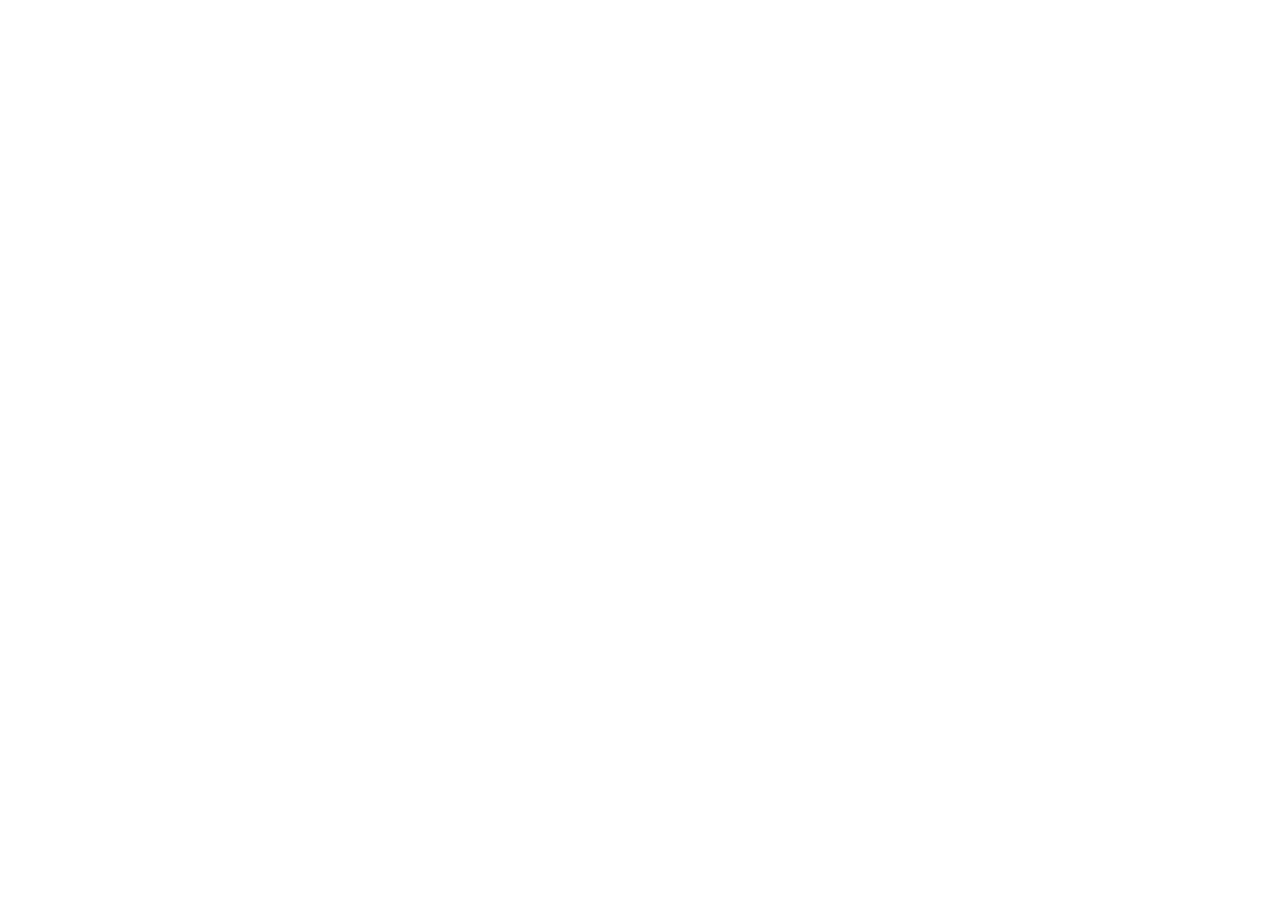
==== index.html @ 3ae2c53e "init" ====
<!DOCTYPE html>
<html lang="pt-br">
<head>
    <meta charset="UTF-8">
    <meta name="viewport" content="width=device-width, initial-scale=1.0">
    <title>Jorgin Lanches</title>
</head>
<body>
    
</body>
</html>
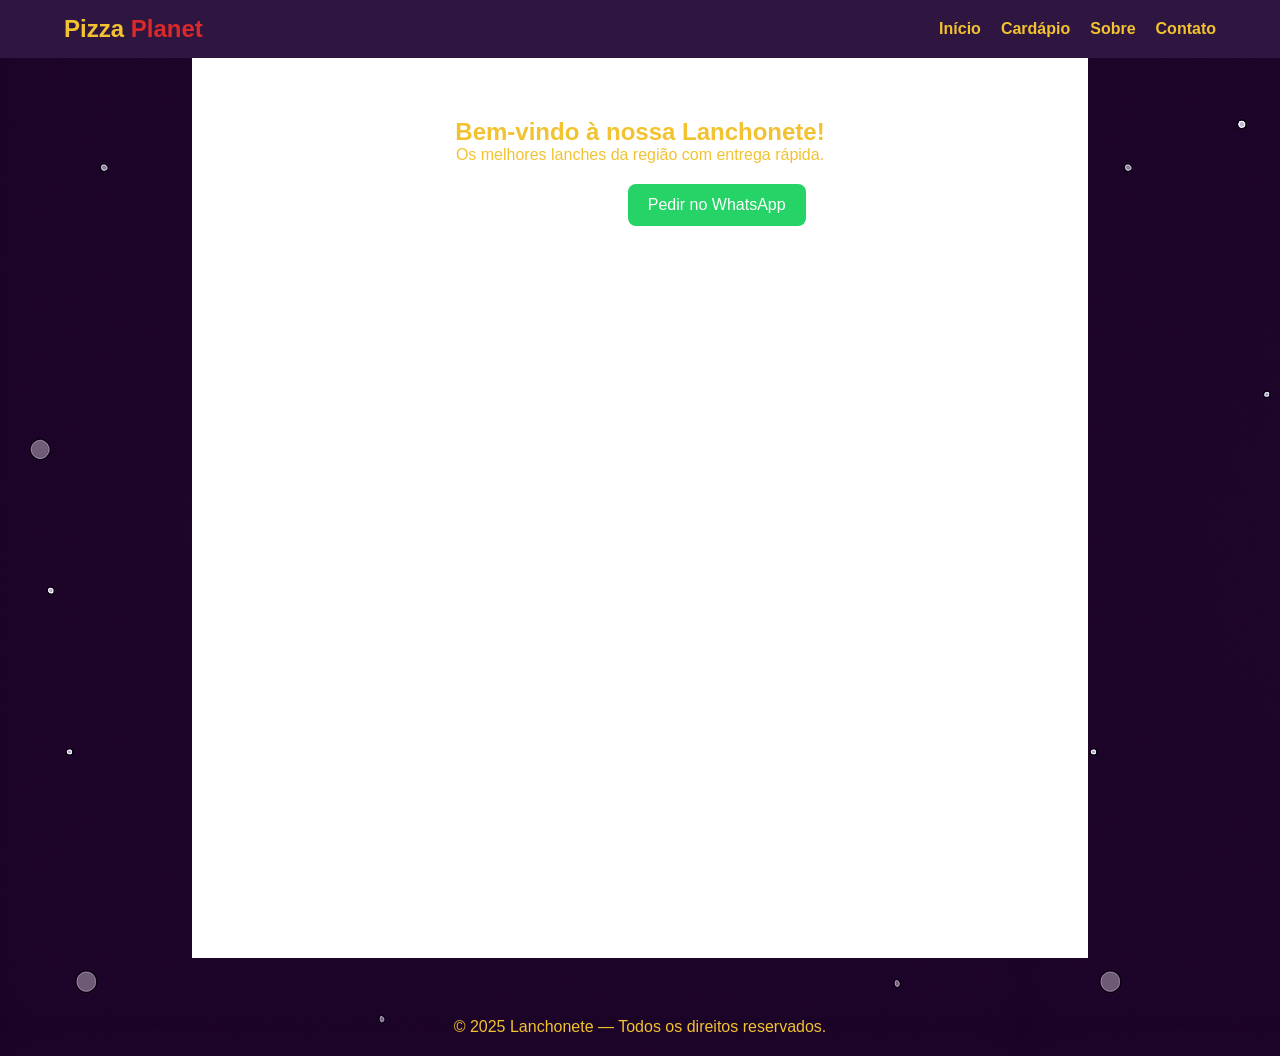
==== commit 9cff63a7: "commit: multiple pages" ====
--- a/index.html
+++ b/index.html
@@ -1,11 +1,39 @@
 <!DOCTYPE html>
-<html lang="pt-br">
+<html lang="pt-BR">
 <head>
     <meta charset="UTF-8">
-    <meta name="viewport" content="width=device-width, initial-scale=1.0">
-    <title>Jorgin Lanches</title>
+    <title>Lanchonete • Início</title>
+    <link rel="stylesheet" href="styles.css">
 </head>
+
 <body>
-    
+    <!-- NAVBAR -->
+    <header>
+        <nav class="navbar">
+            <h1 class="logo">Pizza <span>Planet</span></h1>
+            <ul class="menu">
+                <li><a href="index.html">Início</a></li>
+                <li><a href="cardapio.html">Cardápio</a></li>
+                <li><a href="sobre.html">Sobre</a></li>
+                <li><a href="contato.html">Contato</a></li>
+            </ul>
+        </nav>
+    </header>
+
+    <!-- HERO -->
+    <section class="hero">
+        <h2>Bem-vindo à nossa Lanchonete!</h2>
+        <p>Os melhores lanches da região com entrega rápida.</p>
+
+        <div class="hero-buttons">
+            <a href="cardapio.html" class="btn">Ver Cardápio</a>
+            <a href="https://wa.me/55SEU_NUMERO" class="btn btn-wpp">Pedir no WhatsApp</a>
+        </div>
+    </section>
+
+    <!-- FOOTER -->
+    <footer>
+        <p>© 2025 Lanchonete — Todos os direitos reservados.</p>
+    </footer>
 </body>
-</html>+</html>
--- a/styles.css
+++ b/styles.css
@@ -0,0 +1,216 @@
+/* ===========================
+   PALETA DE CORES
+   =========================== */
+:root {
+    --roxo1: #2F1640;
+    --amarelo1: #F2C230;
+    --amarelo2: #F2AE2E;
+    --amarelo3: #F29727;
+    --vermelho1: #D92929;
+}
+
+* {
+    margin: 0;
+    padding: 0;
+    box-sizing: border-box;
+    color: var(--amarelo1);
+    transition: .2s linear;
+}
+
+/* ===========================
+   CONFIGURAÇÕES GERAIS
+   =========================== */
+body {
+    font-family: Arial, sans-serif;
+    height: 100vh;
+    background-image: url('img/empty-bg.png');
+    overflow: hidden;
+}
+
+/* ===========================
+   HEADER E NAVEGAÇÃO
+   =========================== */
+header {
+    background-color: var(--roxo1);
+    padding: 15px 0;
+}
+
+.navbar {
+    display: flex;
+    justify-content: space-between;
+    align-items: center;
+    text-align: center;
+    width: 90%;
+    margin: auto;
+}
+
+.logo {
+    color: var(--amarelo1);
+    font-size: 1.5rem;
+}
+.logo span {
+    color: var(--vermelho1);
+    font-size: 1.5rem;
+}
+
+.menu {
+    list-style: none;
+    display: flex;
+    gap: 20px;
+    
+}
+
+.menu a {
+    text-decoration: none;
+    font-weight: bold;
+}
+.menu a.active,
+.menu a:hover {
+    text-decoration: underline;
+    font-weight: bolder;
+    color: var(--vermelho1);
+    scale: 1.2rem;
+}
+
+
+
+/* ===========================
+   BOTÕES
+   =========================== */
+.btn {
+    background: var(--vermelho);
+    color: white;
+    padding: 12px 20px;
+    border-radius: 8px;
+    display: inline-block;
+    text-decoration: none;
+    transition: 0.2s;
+}
+
+.btn:hover {
+    background: var(--laranja);
+}
+
+.btn-wpp {
+    background: #25D366;
+}
+
+.btn-wpp:hover {
+    background: #1ebe5d;
+}
+
+
+
+/* ===========================
+   HERO DA HOME
+   =========================== */
+.hero {
+    text-align: center;
+    padding: 60px 20px;
+    margin: 0 auto;
+    max-width: 70%;
+    height: 100%;
+    background-color: #fff;
+}
+
+.hero-buttons {
+    margin-top: 20px;
+    display: flex;
+    gap: 20px;
+    justify-content: center;
+}
+
+
+
+/* ===========================
+   CARDÁPIO
+   =========================== */
+.cardapio {
+    width: 90%;
+    margin: 30px auto;
+}
+
+.categoria {
+    margin-bottom: 40px;
+}
+
+.itens {
+    display: grid;
+    grid-template-columns: repeat(auto-fit, minmax(180px, 1fr));
+    gap: 20px;
+}
+
+.item {
+    background: white;
+    padding: 15px;
+    border-radius: 10px;
+    box-shadow: 0 0 10px #0001;
+    text-align: center;
+}
+
+.item button {
+    margin-top: 10px;
+    background: var(--azul);
+    color: white;
+    border: none;
+    padding: 8px 12px;
+    border-radius: 6px;
+    cursor: pointer;
+}
+
+.item button:hover {
+    background: var(--roxo);
+}
+
+
+
+/* ===========================
+   CARRINHO
+   =========================== */
+.carrinho {
+    position: fixed;
+    top: 90px;
+    right: 20px;
+    width: 250px;
+    background: var(--fundo-claro);
+    padding: 20px;
+    border-radius: 10px;
+    box-shadow: 0 0 20px #0002;
+}
+
+.carrinho ul {
+    padding: 0;
+    list-style: none;
+}
+
+.carrinho li {
+    border-bottom: 1px solid #ddd;
+    padding: 5px 0;
+}
+
+
+
+/* ===========================
+   PÁGINAS: SOBRE / CONTATO
+   =========================== */
+.sobre, .contato {
+    width: 90%;
+    margin: 40px auto;
+    background: white;
+    padding: 20px;
+    border-radius: 10px;
+    box-shadow: 0 0 15px #0002;
+}
+
+
+
+/* ===========================
+   FOOTER
+   =========================== */
+footer {
+    text-align: center;
+    padding: 20px;
+    background: var(--azul);
+    color: white;
+    margin-top: 40px;
+}
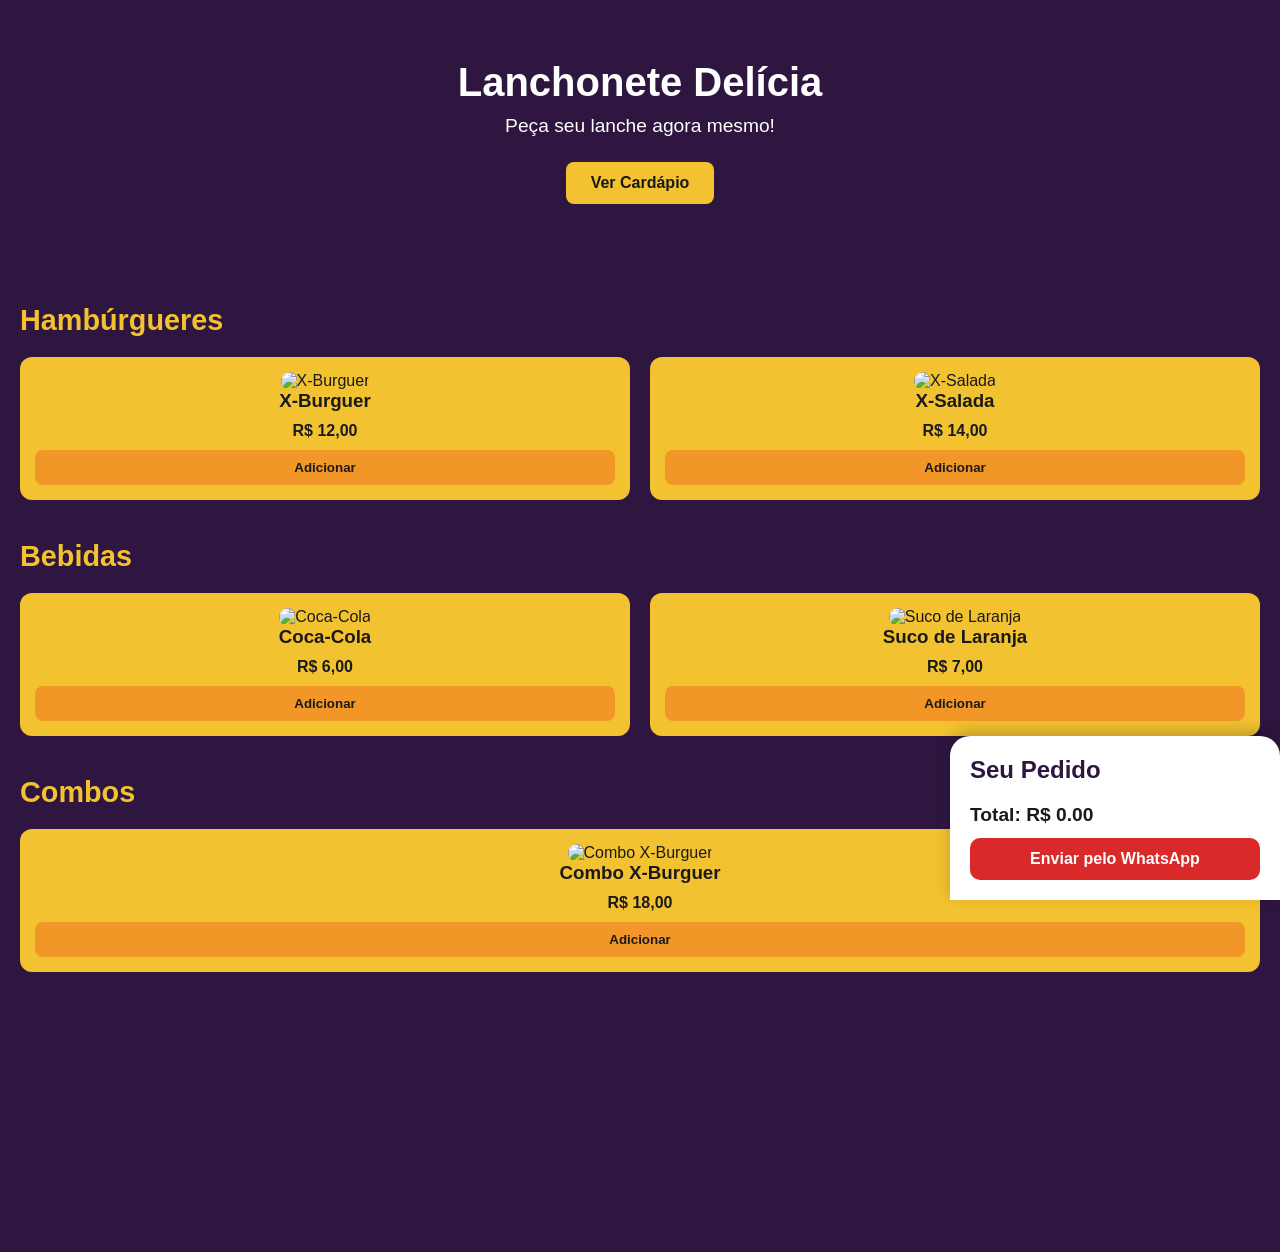
==== commit ddef8760: "commit: single page is better" ====
--- a/index.html
+++ b/index.html
@@ -1,39 +1,93 @@
 <!DOCTYPE html>
-<html lang="pt-BR">
+<html lang="pt-br">
 <head>
-    <meta charset="UTF-8">
-    <title>Lanchonete • Início</title>
-    <link rel="stylesheet" href="styles.css">
+    <meta charset="UTF-8" />
+    <meta name="viewport" content="width=device-width, initial-scale=1.0" />
+    <title>Lanchonete - Faça seu Pedido</title>
+    <link rel="stylesheet" href="style.css">
 </head>
+<body>
 
-<body>
-    <!-- NAVBAR -->
-    <header>
-        <nav class="navbar">
-            <h1 class="logo">Pizza <span>Planet</span></h1>
-            <ul class="menu">
-                <li><a href="index.html">Início</a></li>
-                <li><a href="cardapio.html">Cardápio</a></li>
-                <li><a href="sobre.html">Sobre</a></li>
-                <li><a href="contato.html">Contato</a></li>
-            </ul>
-        </nav>
+    <!-- ================= HERO ================= -->
+    <header class="hero">
+        <h1>Lanchonete Delícia</h1>
+        <p>Peça seu lanche agora mesmo!</p>
+        <a href="#cardapio" class="btn">Ver Cardápio</a>
     </header>
 
-    <!-- HERO -->
-    <section class="hero">
-        <h2>Bem-vindo à nossa Lanchonete!</h2>
-        <p>Os melhores lanches da região com entrega rápida.</p>
+    <!-- ================= CARDÁPIO ================= -->
+    <main id="cardapio">
 
-        <div class="hero-buttons">
-            <a href="cardapio.html" class="btn">Ver Cardápio</a>
-            <a href="https://wa.me/55SEU_NUMERO" class="btn btn-wpp">Pedir no WhatsApp</a>
-        </div>
-    </section>
+        <!-- Hambúrgueres -->
+        <section class="categoria">
+            <h2>Hambúrgueres</h2>
+            <div class="produtos">
 
-    <!-- FOOTER -->
-    <footer>
-        <p>© 2025 Lanchonete — Todos os direitos reservados.</p>
-    </footer>
+                <div class="item">
+                    <img src="https://via.placeholder.com/150" alt="X-Burguer">
+                    <h3>X-Burguer</h3>
+                    <p class="preco">R$ 12,00</p>
+                    <button class="add" data-nome="X-Burguer" data-preco="12">Adicionar</button>
+                </div>
+
+                <div class="item">
+                    <img src="https://via.placeholder.com/150" alt="X-Salada">
+                    <h3>X-Salada</h3>
+                    <p class="preco">R$ 14,00</p>
+                    <button class="add" data-nome="X-Salada" data-preco="14">Adicionar</button>
+                </div>
+
+            </div>
+        </section>
+
+        <!-- Bebidas -->
+        <section class="categoria">
+            <h2>Bebidas</h2>
+            <div class="produtos">
+
+                <div class="item">
+                    <img src="https://via.placeholder.com/150" alt="Coca-Cola">
+                    <h3>Coca-Cola</h3>
+                    <p class="preco">R$ 6,00</p>
+                    <button class="add" data-nome="Coca-Cola" data-preco="6">Adicionar</button>
+                </div>
+
+                <div class="item">
+                    <img src="https://via.placeholder.com/150" alt="Suco de Laranja">
+                    <h3>Suco de Laranja</h3>
+                    <p class="preco">R$ 7,00</p>
+                    <button class="add" data-nome="Suco de Laranja" data-preco="7">Adicionar</button>
+                </div>
+
+            </div>
+        </section>
+
+        <!-- Combos -->
+        <section class="categoria">
+            <h2>Combos</h2>
+            <div class="produtos">
+
+                <div class="item">
+                    <img src="https://via.placeholder.com/150" alt="Combo X-Burguer">
+                    <h3>Combo X-Burguer</h3>
+                    <p class="preco">R$ 18,00</p>
+                    <button class="add" data-nome="Combo X-Burguer" data-preco="18">Adicionar</button>
+                </div>
+
+            </div>
+        </section>
+
+    </main>
+
+    <!-- ================= CARRINHO ================= -->
+    <aside id="carrinho">
+        <h2>Seu Pedido</h2>
+        <ul id="lista-carrinho"></ul>
+
+        <p class="total">Total: R$ <span id="total">0.00</span></p>
+
+        <a id="whatsapp-btn" class="finalizar" target="_blank">Enviar pelo WhatsApp</a>
+    </aside>
+
 </body>
 </html>
--- a/style.css
+++ b/style.css
@@ -0,0 +1,197 @@
+/* ============================= */
+/*         PALETA USADA          */
+/* ============================= */
+:root {
+    --roxo1: #2F1640;
+    --amarelo1: #F2C230;
+    --amarelo2: #F2AE2E;
+    --amarelo3: #F29727;
+    --vermelho1: #D92929;
+
+    --texto-claro: #ffffff;
+    --texto-escuro: #1a1a1a;
+}
+
+/* ============================= */
+/*        CONFIGURAÇÕES GERAIS   */
+/* ============================= */
+* {
+    margin: 0;
+    padding: 0;
+    box-sizing: border-box;
+    font-family: "Poppins", sans-serif;
+}
+
+body {
+    background: var(--roxo1);
+    color: var(--texto-claro);
+    padding-bottom: 200px; /* espaço para o carrinho */
+}
+
+h1, h2, h3 {
+    font-weight: 600;
+}
+
+/* ============================= */
+/*            HERO               */
+/* ============================= */
+.hero {
+    text-align: center;
+    padding: 60px 20px;
+    background: var(--roxo1);
+}
+
+.hero h1 {
+    font-size: 2.5rem;
+}
+
+.hero p {
+    margin: 10px 0;
+    font-size: 1.2rem;
+}
+
+.hero .btn {
+    display: inline-block;
+    background: var(--amarelo1);
+    color: var(--texto-escuro);
+    padding: 12px 25px;
+    font-weight: 600;
+    border-radius: 8px;
+    text-decoration: none;
+    margin-top: 15px;
+    transition: 0.2s;
+}
+
+.hero .btn:hover {
+    background: var(--amarelo2);
+}
+
+/* ============================= */
+/*            CARDÁPIO           */
+/* ============================= */
+
+#cardapio {
+    padding: 40px 20px;
+}
+
+.categoria {
+    margin-bottom: 40px;
+}
+
+.categoria h2 {
+    margin-bottom: 20px;
+    font-size: 1.8rem;
+    color: var(--amarelo1);
+}
+
+.produtos {
+    display: grid;
+    gap: 20px;
+    grid-template-columns: repeat(auto-fit, minmax(180px, 1fr));
+}
+
+.item {
+    background: var(--amarelo1);
+    color: var(--texto-escuro);
+    padding: 15px;
+    border-radius: 12px;
+    text-align: center;
+    transition: 0.2s;
+}
+
+.item:hover {
+    transform: scale(1.03);
+    background: var(--amarelo2);
+}
+
+.item img {
+    width: 100%;
+    border-radius: 10px;
+}
+
+.item .preco {
+    margin: 10px 0;
+    font-weight: bold;
+}
+
+.item .add {
+    width: 100%;
+    background: var(--amarelo3);
+    color: var(--texto-escuro);
+    padding: 10px;
+    border: none;
+    border-radius: 8px;
+    font-weight: 600;
+    cursor: pointer;
+    transition: 0.2s;
+}
+
+.item .add:hover {
+    background: var(--amarelo2);
+}
+
+/* ============================= */
+/*            CARRINHO           */
+/* ============================= */
+
+#carrinho {
+    position: fixed;
+    bottom: 0;
+    right: 0;
+    width: 330px;
+    background: #ffffff;
+    color: var(--texto-escuro);
+    padding: 20px;
+    border-radius: 20px 20px 0 0;
+    box-shadow: 0 -5px 15px rgba(0,0,0,0.2);
+}
+
+#carrinho h2 {
+    margin-bottom: 10px;
+    color: var(--roxo1);
+}
+
+#lista-carrinho {
+    list-style: none;
+    max-height: 150px;
+    overflow-y: auto;
+    margin-bottom: 10px;
+}
+
+#lista-carrinho li {
+    padding: 8px 0;
+    border-bottom: 1px solid #ddd;
+    font-size: 0.9rem;
+}
+
+.total {
+    font-size: 1.2rem;
+    font-weight: bold;
+}
+
+.finalizar {
+    display: block;
+    margin-top: 12px;
+    background: var(--vermelho1);
+    color: white;
+    text-align: center;
+    padding: 12px;
+    border-radius: 10px;
+    font-size: 1rem;
+    font-weight: 600;
+    text-decoration: none;
+    transition: 0.2s;
+}
+
+.finalizar:hover {
+    background: #b71c1c;
+}
+
+/* Scroll mais bonito */
+#lista-carrinho::-webkit-scrollbar {
+    width: 6px;
+}
+#lista-carrinho::-webkit-scrollbar-thumb {
+    background-color: var(--amarelo2);
+    border-radius: 6px;
+}
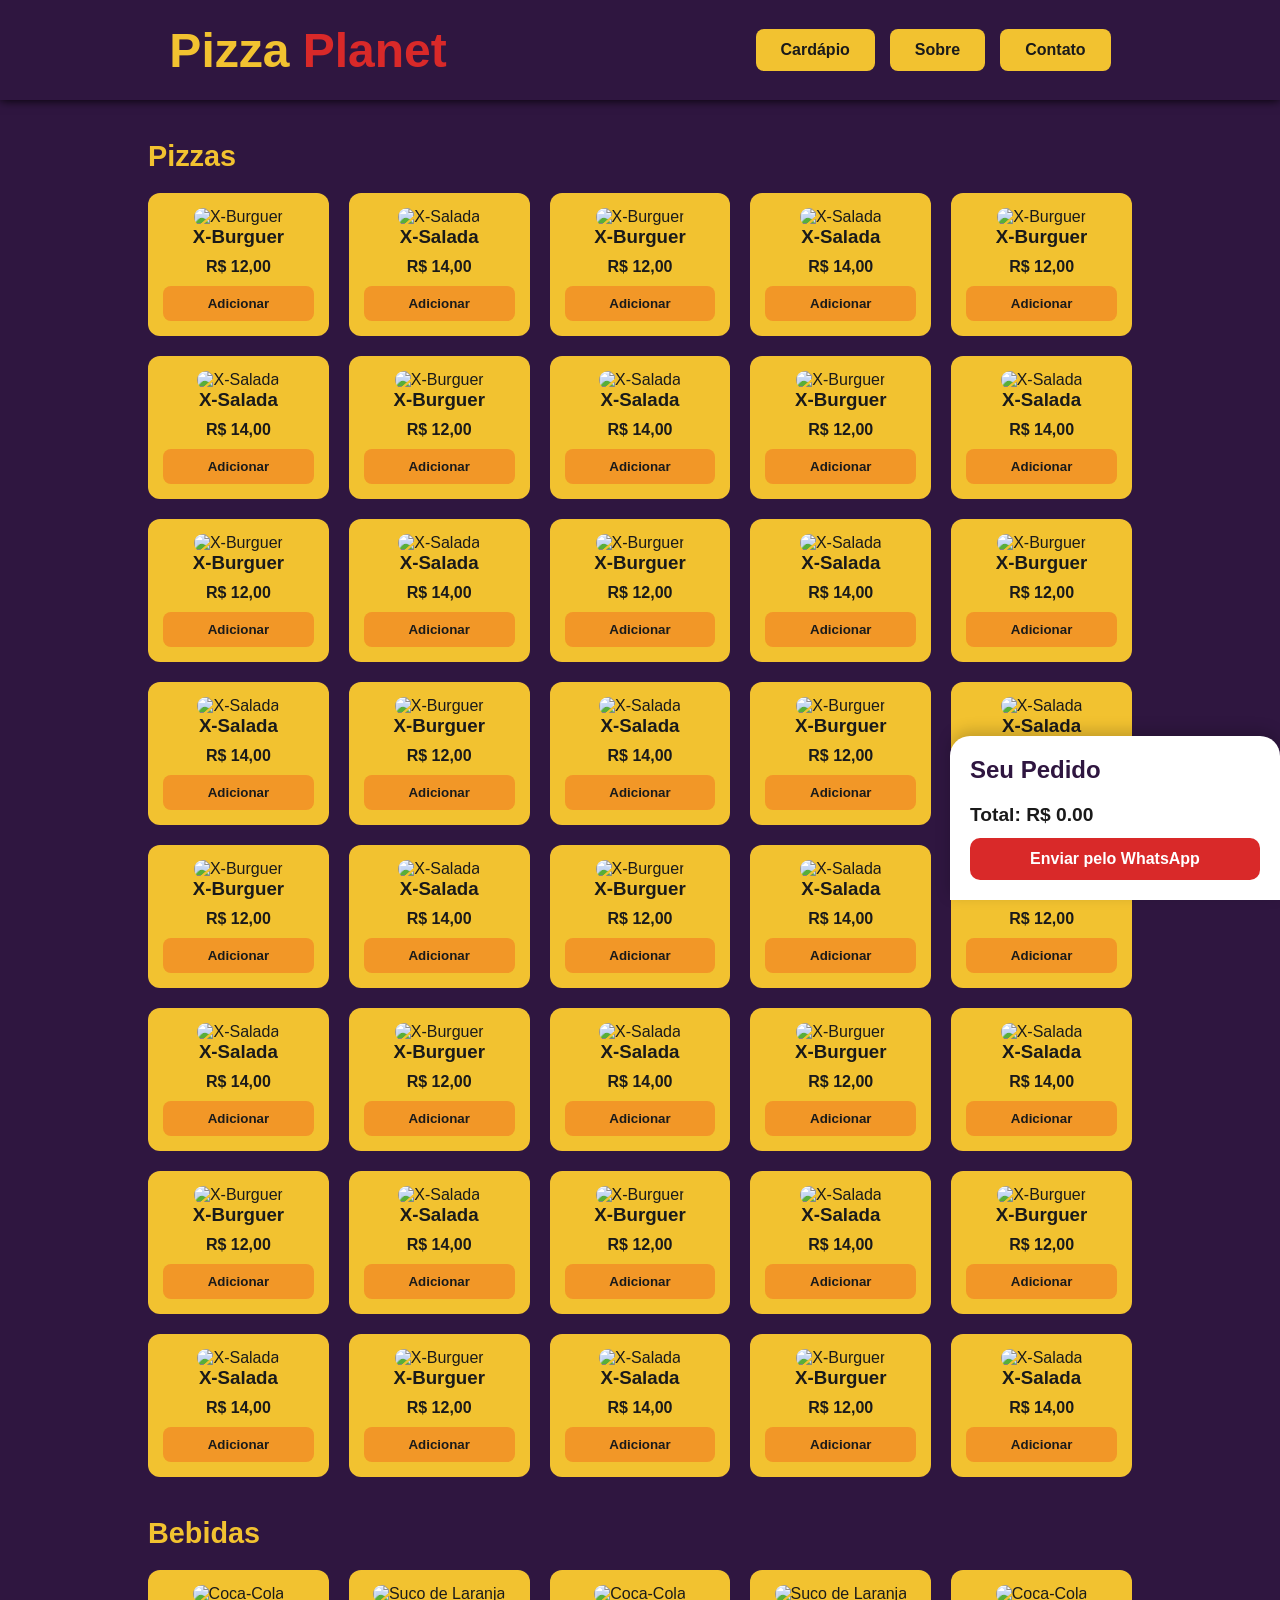
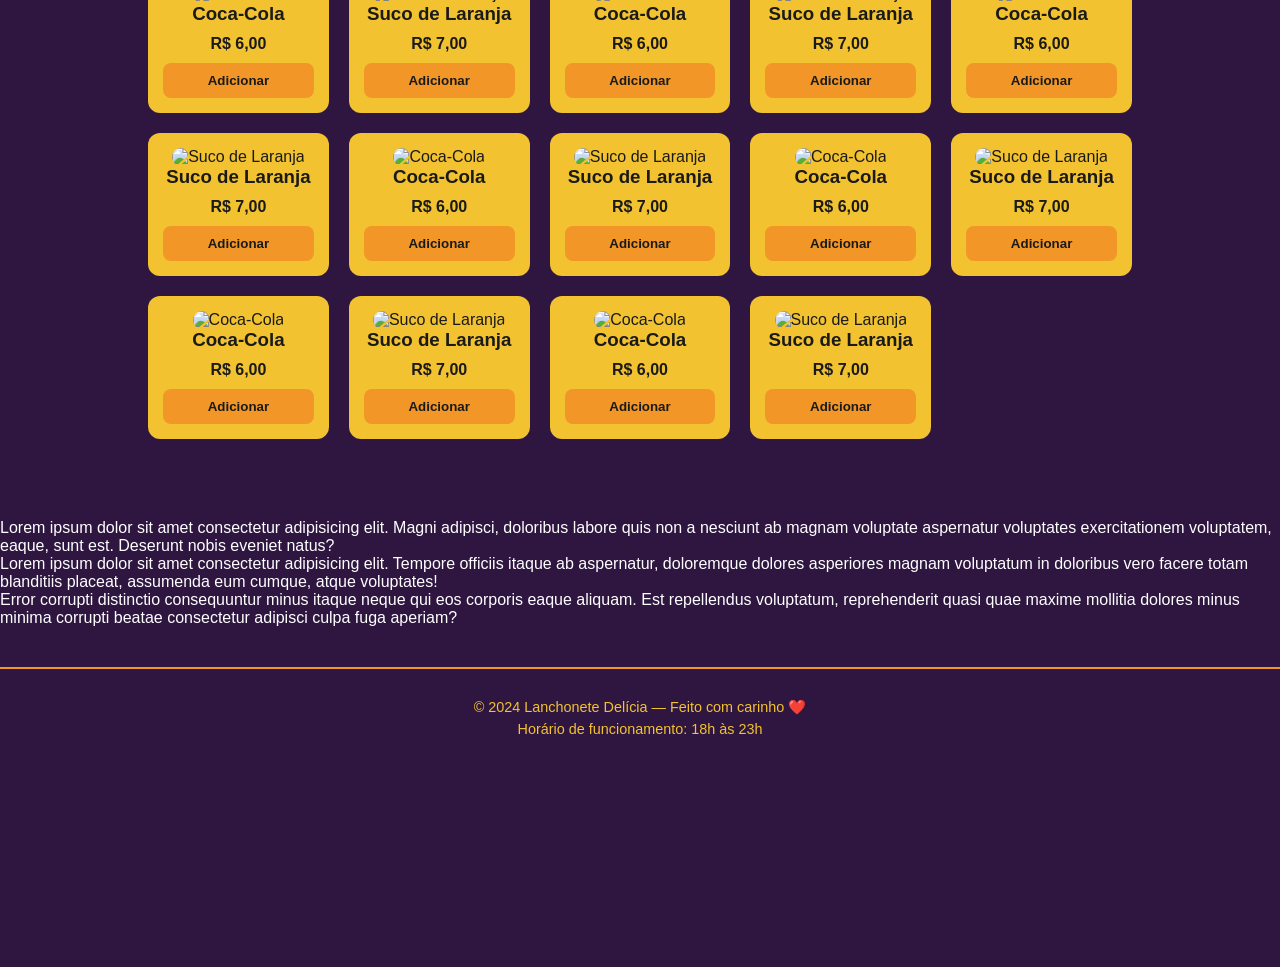
==== commit 9479d3bc: "commit: layout" ====
--- a/index.html
+++ b/index.html
@@ -10,75 +10,367 @@
 
     <!-- ================= HERO ================= -->
     <header class="hero">
-        <h1>Lanchonete Delícia</h1>
-        <p>Peça seu lanche agora mesmo!</p>
-        <a href="#cardapio" class="btn">Ver Cardápio</a>
+        <h1>Pizza <span>Planet</span></h1>
+        <nav class="navbar">
+            <a href="#cardapio" class="btn">Cardápio</a>
+            <a href="#sobre" class="btn">Sobre</a>
+            <a href="#contato" class="btn">Contato</a>
+        </nav>
     </header>
 
-    <!-- ================= CARDÁPIO ================= -->
-    <main id="cardapio">
-
-        <!-- Hambúrgueres -->
-        <section class="categoria">
-            <h2>Hambúrgueres</h2>
-            <div class="produtos">
-
-                <div class="item">
-                    <img src="https://via.placeholder.com/150" alt="X-Burguer">
-                    <h3>X-Burguer</h3>
-                    <p class="preco">R$ 12,00</p>
-                    <button class="add" data-nome="X-Burguer" data-preco="12">Adicionar</button>
+    <main>
+        <!-- ================= CARDÁPIO ================= -->
+        <div id="cardapio">
+            <!-- Pizza -->
+            <section class="categoria">
+                <h2>Pizzas</h2>
+                <div class="produtos">
+                    <div class="item">
+                        <img src="https://via.placeholder.com/150" alt="X-Burguer">
+                        <h3>X-Burguer</h3>
+                        <p class="preco">R$ 12,00</p>
+                        <button class="add" data-nome="X-Burguer" data-preco="12">Adicionar</button>
+                    </div>
+                    <div class="item">
+                        <img src="https://via.placeholder.com/150" alt="X-Salada">
+                        <h3>X-Salada</h3>
+                        <p class="preco">R$ 14,00</p>
+                        <button class="add" data-nome="X-Salada" data-preco="14">Adicionar</button>
+                    </div>
+                    <div class="item">
+                        <img src="https://via.placeholder.com/150" alt="X-Burguer">
+                        <h3>X-Burguer</h3>
+                        <p class="preco">R$ 12,00</p>
+                        <button class="add" data-nome="X-Burguer" data-preco="12">Adicionar</button>
+                    </div>
+                    <div class="item">
+                        <img src="https://via.placeholder.com/150" alt="X-Salada">
+                        <h3>X-Salada</h3>
+                        <p class="preco">R$ 14,00</p>
+                        <button class="add" data-nome="X-Salada" data-preco="14">Adicionar</button>
+                    </div>
+                    <div class="item">
+                        <img src="https://via.placeholder.com/150" alt="X-Burguer">
+                        <h3>X-Burguer</h3>
+                        <p class="preco">R$ 12,00</p>
+                        <button class="add" data-nome="X-Burguer" data-preco="12">Adicionar</button>
+                    </div>
+                    <div class="item">
+                        <img src="https://via.placeholder.com/150" alt="X-Salada">
+                        <h3>X-Salada</h3>
+                        <p class="preco">R$ 14,00</p>
+                        <button class="add" data-nome="X-Salada" data-preco="14">Adicionar</button>
+                    </div>
+                    <div class="item">
+                        <img src="https://via.placeholder.com/150" alt="X-Burguer">
+                        <h3>X-Burguer</h3>
+                        <p class="preco">R$ 12,00</p>
+                        <button class="add" data-nome="X-Burguer" data-preco="12">Adicionar</button>
+                    </div>
+                    <div class="item">
+                        <img src="https://via.placeholder.com/150" alt="X-Salada">
+                        <h3>X-Salada</h3>
+                        <p class="preco">R$ 14,00</p>
+                        <button class="add" data-nome="X-Salada" data-preco="14">Adicionar</button>
+                    </div>
+                    <div class="item">
+                        <img src="https://via.placeholder.com/150" alt="X-Burguer">
+                        <h3>X-Burguer</h3>
+                        <p class="preco">R$ 12,00</p>
+                        <button class="add" data-nome="X-Burguer" data-preco="12">Adicionar</button>
+                    </div>
+                    <div class="item">
+                        <img src="https://via.placeholder.com/150" alt="X-Salada">
+                        <h3>X-Salada</h3>
+                        <p class="preco">R$ 14,00</p>
+                        <button class="add" data-nome="X-Salada" data-preco="14">Adicionar</button>
+                    </div>
+                    <div class="item">
+                        <img src="https://via.placeholder.com/150" alt="X-Burguer">
+                        <h3>X-Burguer</h3>
+                        <p class="preco">R$ 12,00</p>
+                        <button class="add" data-nome="X-Burguer" data-preco="12">Adicionar</button>
+                    </div>
+                    <div class="item">
+                        <img src="https://via.placeholder.com/150" alt="X-Salada">
+                        <h3>X-Salada</h3>
+                        <p class="preco">R$ 14,00</p>
+                        <button class="add" data-nome="X-Salada" data-preco="14">Adicionar</button>
+                    </div>
+                    <div class="item">
+                        <img src="https://via.placeholder.com/150" alt="X-Burguer">
+                        <h3>X-Burguer</h3>
+                        <p class="preco">R$ 12,00</p>
+                        <button class="add" data-nome="X-Burguer" data-preco="12">Adicionar</button>
+                    </div>
+                    <div class="item">
+                        <img src="https://via.placeholder.com/150" alt="X-Salada">
+                        <h3>X-Salada</h3>
+                        <p class="preco">R$ 14,00</p>
+                        <button class="add" data-nome="X-Salada" data-preco="14">Adicionar</button>
+                    </div>
+                    <div class="item">
+                        <img src="https://via.placeholder.com/150" alt="X-Burguer">
+                        <h3>X-Burguer</h3>
+                        <p class="preco">R$ 12,00</p>
+                        <button class="add" data-nome="X-Burguer" data-preco="12">Adicionar</button>
+                    </div>
+                    <div class="item">
+                        <img src="https://via.placeholder.com/150" alt="X-Salada">
+                        <h3>X-Salada</h3>
+                        <p class="preco">R$ 14,00</p>
+                        <button class="add" data-nome="X-Salada" data-preco="14">Adicionar</button>
+                    </div>
+                    <div class="item">
+                        <img src="https://via.placeholder.com/150" alt="X-Burguer">
+                        <h3>X-Burguer</h3>
+                        <p class="preco">R$ 12,00</p>
+                        <button class="add" data-nome="X-Burguer" data-preco="12">Adicionar</button>
+                    </div>
+                    <div class="item">
+                        <img src="https://via.placeholder.com/150" alt="X-Salada">
+                        <h3>X-Salada</h3>
+                        <p class="preco">R$ 14,00</p>
+                        <button class="add" data-nome="X-Salada" data-preco="14">Adicionar</button>
+                    </div>
+                    <div class="item">
+                        <img src="https://via.placeholder.com/150" alt="X-Burguer">
+                        <h3>X-Burguer</h3>
+                        <p class="preco">R$ 12,00</p>
+                        <button class="add" data-nome="X-Burguer" data-preco="12">Adicionar</button>
+                    </div>
+                    <div class="item">
+                        <img src="https://via.placeholder.com/150" alt="X-Salada">
+                        <h3>X-Salada</h3>
+                        <p class="preco">R$ 14,00</p>
+                        <button class="add" data-nome="X-Salada" data-preco="14">Adicionar</button>
+                    </div>
+                    <div class="item">
+                        <img src="https://via.placeholder.com/150" alt="X-Burguer">
+                        <h3>X-Burguer</h3>
+                        <p class="preco">R$ 12,00</p>
+                        <button class="add" data-nome="X-Burguer" data-preco="12">Adicionar</button>
+                    </div>
+                    <div class="item">
+                        <img src="https://via.placeholder.com/150" alt="X-Salada">
+                        <h3>X-Salada</h3>
+                        <p class="preco">R$ 14,00</p>
+                        <button class="add" data-nome="X-Salada" data-preco="14">Adicionar</button>
+                    </div>
+                    <div class="item">
+                        <img src="https://via.placeholder.com/150" alt="X-Burguer">
+                        <h3>X-Burguer</h3>
+                        <p class="preco">R$ 12,00</p>
+                        <button class="add" data-nome="X-Burguer" data-preco="12">Adicionar</button>
+                    </div>
+                    <div class="item">
+                        <img src="https://via.placeholder.com/150" alt="X-Salada">
+                        <h3>X-Salada</h3>
+                        <p class="preco">R$ 14,00</p>
+                        <button class="add" data-nome="X-Salada" data-preco="14">Adicionar</button>
+                    </div>
+                    <div class="item">
+                        <img src="https://via.placeholder.com/150" alt="X-Burguer">
+                        <h3>X-Burguer</h3>
+                        <p class="preco">R$ 12,00</p>
+                        <button class="add" data-nome="X-Burguer" data-preco="12">Adicionar</button>
+                    </div>
+                    <div class="item">
+                        <img src="https://via.placeholder.com/150" alt="X-Salada">
+                        <h3>X-Salada</h3>
+                        <p class="preco">R$ 14,00</p>
+                        <button class="add" data-nome="X-Salada" data-preco="14">Adicionar</button>
+                    </div>
+                    <div class="item">
+                        <img src="https://via.placeholder.com/150" alt="X-Burguer">
+                        <h3>X-Burguer</h3>
+                        <p class="preco">R$ 12,00</p>
+                        <button class="add" data-nome="X-Burguer" data-preco="12">Adicionar</button>
+                    </div>
+                    <div class="item">
+                        <img src="https://via.placeholder.com/150" alt="X-Salada">
+                        <h3>X-Salada</h3>
+                        <p class="preco">R$ 14,00</p>
+                        <button class="add" data-nome="X-Salada" data-preco="14">Adicionar</button>
+                    </div>
+                    <div class="item">
+                        <img src="https://via.placeholder.com/150" alt="X-Burguer">
+                        <h3>X-Burguer</h3>
+                        <p class="preco">R$ 12,00</p>
+                        <button class="add" data-nome="X-Burguer" data-preco="12">Adicionar</button>
+                    </div>
+                    <div class="item">
+                        <img src="https://via.placeholder.com/150" alt="X-Salada">
+                        <h3>X-Salada</h3>
+                        <p class="preco">R$ 14,00</p>
+                        <button class="add" data-nome="X-Salada" data-preco="14">Adicionar</button>
+                    </div>
+                    <div class="item">
+                        <img src="https://via.placeholder.com/150" alt="X-Burguer">
+                        <h3>X-Burguer</h3>
+                        <p class="preco">R$ 12,00</p>
+                        <button class="add" data-nome="X-Burguer" data-preco="12">Adicionar</button>
+                    </div>
+                    <div class="item">
+                        <img src="https://via.placeholder.com/150" alt="X-Salada">
+                        <h3>X-Salada</h3>
+                        <p class="preco">R$ 14,00</p>
+                        <button class="add" data-nome="X-Salada" data-preco="14">Adicionar</button>
+                    </div>
+                    <div class="item">
+                        <img src="https://via.placeholder.com/150" alt="X-Burguer">
+                        <h3>X-Burguer</h3>
+                        <p class="preco">R$ 12,00</p>
+                        <button class="add" data-nome="X-Burguer" data-preco="12">Adicionar</button>
+                    </div>
+                    <div class="item">
+                        <img src="https://via.placeholder.com/150" alt="X-Salada">
+                        <h3>X-Salada</h3>
+                        <p class="preco">R$ 14,00</p>
+                        <button class="add" data-nome="X-Salada" data-preco="14">Adicionar</button>
+                    </div>
+                    <div class="item">
+                        <img src="https://via.placeholder.com/150" alt="X-Burguer">
+                        <h3>X-Burguer</h3>
+                        <p class="preco">R$ 12,00</p>
+                        <button class="add" data-nome="X-Burguer" data-preco="12">Adicionar</button>
+                    </div>
+                    <div class="item">
+                        <img src="https://via.placeholder.com/150" alt="X-Salada">
+                        <h3>X-Salada</h3>
+                        <p class="preco">R$ 14,00</p>
+                        <button class="add" data-nome="X-Salada" data-preco="14">Adicionar</button>
+                    </div>
+                    <div class="item">
+                        <img src="https://via.placeholder.com/150" alt="X-Burguer">
+                        <h3>X-Burguer</h3>
+                        <p class="preco">R$ 12,00</p>
+                        <button class="add" data-nome="X-Burguer" data-preco="12">Adicionar</button>
+                    </div>
+                    <div class="item">
+                        <img src="https://via.placeholder.com/150" alt="X-Salada">
+                        <h3>X-Salada</h3>
+                        <p class="preco">R$ 14,00</p>
+                        <button class="add" data-nome="X-Salada" data-preco="14">Adicionar</button>
+                    </div>
+                    <div class="item">
+                        <img src="https://via.placeholder.com/150" alt="X-Burguer">
+                        <h3>X-Burguer</h3>
+                        <p class="preco">R$ 12,00</p>
+                        <button class="add" data-nome="X-Burguer" data-preco="12">Adicionar</button>
+                    </div>
+                    <div class="item">
+                        <img src="https://via.placeholder.com/150" alt="X-Salada">
+                        <h3>X-Salada</h3>
+                        <p class="preco">R$ 14,00</p>
+                        <button class="add" data-nome="X-Salada" data-preco="14">Adicionar</button>
+                    </div>
+            
                 </div>
-
-                <div class="item">
-                    <img src="https://via.placeholder.com/150" alt="X-Salada">
-                    <h3>X-Salada</h3>
-                    <p class="preco">R$ 14,00</p>
-                    <button class="add" data-nome="X-Salada" data-preco="14">Adicionar</button>
+            </section>
+            <!-- Bebidas -->
+            <section class="categoria">
+                <h2>Bebidas</h2>
+                <div class="produtos">
+                    <div class="item">
+                        <img src="https://via.placeholder.com/150" alt="Coca-Cola">
+                        <h3>Coca-Cola</h3>
+                        <p class="preco">R$ 6,00</p>
+                        <button class="add" data-nome="Coca-Cola" data-preco="6">Adicionar</button>
+                    </div>
+                    <div class="item">
+                        <img src="https://via.placeholder.com/150" alt="Suco de Laranja">
+                        <h3>Suco de Laranja</h3>
+                        <p class="preco">R$ 7,00</p>
+                        <button class="add" data-nome="Suco de Laranja" data-preco="7">Adicionar</button>
+                    </div>
+                    <div class="item">
+                        <img src="https://via.placeholder.com/150" alt="Coca-Cola">
+                        <h3>Coca-Cola</h3>
+                        <p class="preco">R$ 6,00</p>
+                        <button class="add" data-nome="Coca-Cola" data-preco="6">Adicionar</button>
+                    </div>
+                    <div class="item">
+                        <img src="https://via.placeholder.com/150" alt="Suco de Laranja">
+                        <h3>Suco de Laranja</h3>
+                        <p class="preco">R$ 7,00</p>
+                        <button class="add" data-nome="Suco de Laranja" data-preco="7">Adicionar</button>
+                    </div>
+                    <div class="item">
+                        <img src="https://via.placeholder.com/150" alt="Coca-Cola">
+                        <h3>Coca-Cola</h3>
+                        <p class="preco">R$ 6,00</p>
+                        <button class="add" data-nome="Coca-Cola" data-preco="6">Adicionar</button>
+                    </div>
+                    <div class="item">
+                        <img src="https://via.placeholder.com/150" alt="Suco de Laranja">
+                        <h3>Suco de Laranja</h3>
+                        <p class="preco">R$ 7,00</p>
+                        <button class="add" data-nome="Suco de Laranja" data-preco="7">Adicionar</button>
+                    </div>
+                    <div class="item">
+                        <img src="https://via.placeholder.com/150" alt="Coca-Cola">
+                        <h3>Coca-Cola</h3>
+                        <p class="preco">R$ 6,00</p>
+                        <button class="add" data-nome="Coca-Cola" data-preco="6">Adicionar</button>
+                    </div>
+                    <div class="item">
+                        <img src="https://via.placeholder.com/150" alt="Suco de Laranja">
+                        <h3>Suco de Laranja</h3>
+                        <p class="preco">R$ 7,00</p>
+                        <button class="add" data-nome="Suco de Laranja" data-preco="7">Adicionar</button>
+                    </div>
+                    <div class="item">
+                        <img src="https://via.placeholder.com/150" alt="Coca-Cola">
+                        <h3>Coca-Cola</h3>
+                        <p class="preco">R$ 6,00</p>
+                        <button class="add" data-nome="Coca-Cola" data-preco="6">Adicionar</button>
+                    </div>
+                    <div class="item">
+                        <img src="https://via.placeholder.com/150" alt="Suco de Laranja">
+                        <h3>Suco de Laranja</h3>
+                        <p class="preco">R$ 7,00</p>
+                        <button class="add" data-nome="Suco de Laranja" data-preco="7">Adicionar</button>
+                    </div>
+                    <div class="item">
+                        <img src="https://via.placeholder.com/150" alt="Coca-Cola">
+                        <h3>Coca-Cola</h3>
+                        <p class="preco">R$ 6,00</p>
+                        <button class="add" data-nome="Coca-Cola" data-preco="6">Adicionar</button>
+                    </div>
+                    <div class="item">
+                        <img src="https://via.placeholder.com/150" alt="Suco de Laranja">
+                        <h3>Suco de Laranja</h3>
+                        <p class="preco">R$ 7,00</p>
+                        <button class="add" data-nome="Suco de Laranja" data-preco="7">Adicionar</button>
+                    </div>
+                    <div class="item">
+                        <img src="https://via.placeholder.com/150" alt="Coca-Cola">
+                        <h3>Coca-Cola</h3>
+                        <p class="preco">R$ 6,00</p>
+                        <button class="add" data-nome="Coca-Cola" data-preco="6">Adicionar</button>
+                    </div>
+                    <div class="item">
+                        <img src="https://via.placeholder.com/150" alt="Suco de Laranja">
+                        <h3>Suco de Laranja</h3>
+                        <p class="preco">R$ 7,00</p>
+                        <button class="add" data-nome="Suco de Laranja" data-preco="7">Adicionar</button>
+                    </div>
                 </div>
-
-            </div>
-        </section>
-
-        <!-- Bebidas -->
-        <section class="categoria">
-            <h2>Bebidas</h2>
-            <div class="produtos">
-
-                <div class="item">
-                    <img src="https://via.placeholder.com/150" alt="Coca-Cola">
-                    <h3>Coca-Cola</h3>
-                    <p class="preco">R$ 6,00</p>
-                    <button class="add" data-nome="Coca-Cola" data-preco="6">Adicionar</button>
-                </div>
-
-                <div class="item">
-                    <img src="https://via.placeholder.com/150" alt="Suco de Laranja">
-                    <h3>Suco de Laranja</h3>
-                    <p class="preco">R$ 7,00</p>
-                    <button class="add" data-nome="Suco de Laranja" data-preco="7">Adicionar</button>
-                </div>
-
-            </div>
-        </section>
-
-        <!-- Combos -->
-        <section class="categoria">
-            <h2>Combos</h2>
-            <div class="produtos">
-
-                <div class="item">
-                    <img src="https://via.placeholder.com/150" alt="Combo X-Burguer">
-                    <h3>Combo X-Burguer</h3>
-                    <p class="preco">R$ 18,00</p>
-                    <button class="add" data-nome="Combo X-Burguer" data-preco="18">Adicionar</button>
-                </div>
-
-            </div>
-        </section>
+            </section>
+        </div>
+        <!-- ================= SOBRE ================= -->
+        <div id="sobre">
+            <p>Lorem ipsum dolor sit amet consectetur adipisicing elit. Magni adipisci, doloribus labore quis non a nesciunt ab magnam voluptate aspernatur voluptates exercitationem voluptatem, eaque, sunt est. Deserunt nobis eveniet natus?</p>
+        </div>
+        <!-- ================= CONTATO ================= -->
+        <div id="contato">
+            <p>Lorem ipsum dolor sit amet consectetur adipisicing elit. Tempore officiis itaque ab aspernatur, doloremque dolores asperiores magnam voluptatum in doloribus vero facere totam blanditiis placeat, assumenda eum cumque, atque voluptates!</p>
+            <p>Error corrupti distinctio consequuntur minus itaque neque qui eos corporis eaque aliquam. Est repellendus voluptatum, reprehenderit quasi quae maxime mollitia dolores minus minima corrupti beatae consectetur adipisci culpa fuga aperiam?</p>
+        </div>
 
     </main>
-
+    
     <!-- ================= CARRINHO ================= -->
     <aside id="carrinho">
         <h2>Seu Pedido</h2>
@@ -89,5 +381,12 @@
         <a id="whatsapp-btn" class="finalizar" target="_blank">Enviar pelo WhatsApp</a>
     </aside>
 
+    <!-- ================= RODAPÉ ================= -->
+    <footer class="rodape">
+        <p>© 2024 Lanchonete Delícia — Feito com carinho ❤️</p>
+        <p>Horário de funcionamento: 18h às 23h</p>
+    </footer>
+
+    
 </body>
 </html>
--- a/style.css
+++ b/style.css
@@ -28,42 +28,54 @@
     padding-bottom: 200px; /* espaço para o carrinho */
 }
 
-h1, h2, h3 {
-    font-weight: 600;
-}
-
 /* ============================= */
 /*            HERO               */
 /* ============================= */
 .hero {
-    text-align: center;
-    padding: 60px 20px;
+    width: 100%;
+    height: 100px;
+    padding: 10px 15px;
+
+    display: flex;
+    text-align: center;
+    align-items: center;
+    justify-content: space-around;
+    
     background: var(--roxo1);
+    box-shadow: 0 0 10px black;
 }
 
 .hero h1 {
-    font-size: 2.5rem;
-}
-
-.hero p {
-    margin: 10px 0;
-    font-size: 1.2rem;
+    font-size: 3rem;
+    color: var(--amarelo1);
+}
+.hero h2 {
+    font-size: 1.5rem;
+    color: var(--amarelo1);
+}
+.hero span {
+    color: var(--vermelho1);
+}
+
+.hero .navbar {
+    display: flex;
+    gap: 15px;
 }
 
 .hero .btn {
-    display: inline-block;
     background: var(--amarelo1);
     color: var(--texto-escuro);
     padding: 12px 25px;
     font-weight: 600;
     border-radius: 8px;
     text-decoration: none;
-    margin-top: 15px;
     transition: 0.2s;
 }
 
 .hero .btn:hover {
     background: var(--amarelo2);
+    transform: scale(1.03);
+    color: var(--vermelho1);
 }
 
 /* ============================= */
@@ -71,6 +83,8 @@
 /* ============================= */
 
 #cardapio {
+    max-width: 80%;
+    margin: 0 auto;
     padding: 40px 20px;
 }
 
@@ -195,3 +209,20 @@
     background-color: var(--amarelo2);
     border-radius: 6px;
 }
+
+/* ============================= */
+/*             RODAPÉ            */
+/* ============================= */
+.rodape {
+    text-align: center;
+    padding: 25px 10px;
+    margin-top: 40px;
+    background: var(--roxo1);
+    color: var(--amarelo1);
+    font-size: 0.9rem;
+    border-top: 2px solid var(--amarelo3);
+}
+
+.rodape p {
+    margin: 5px 0;
+}
